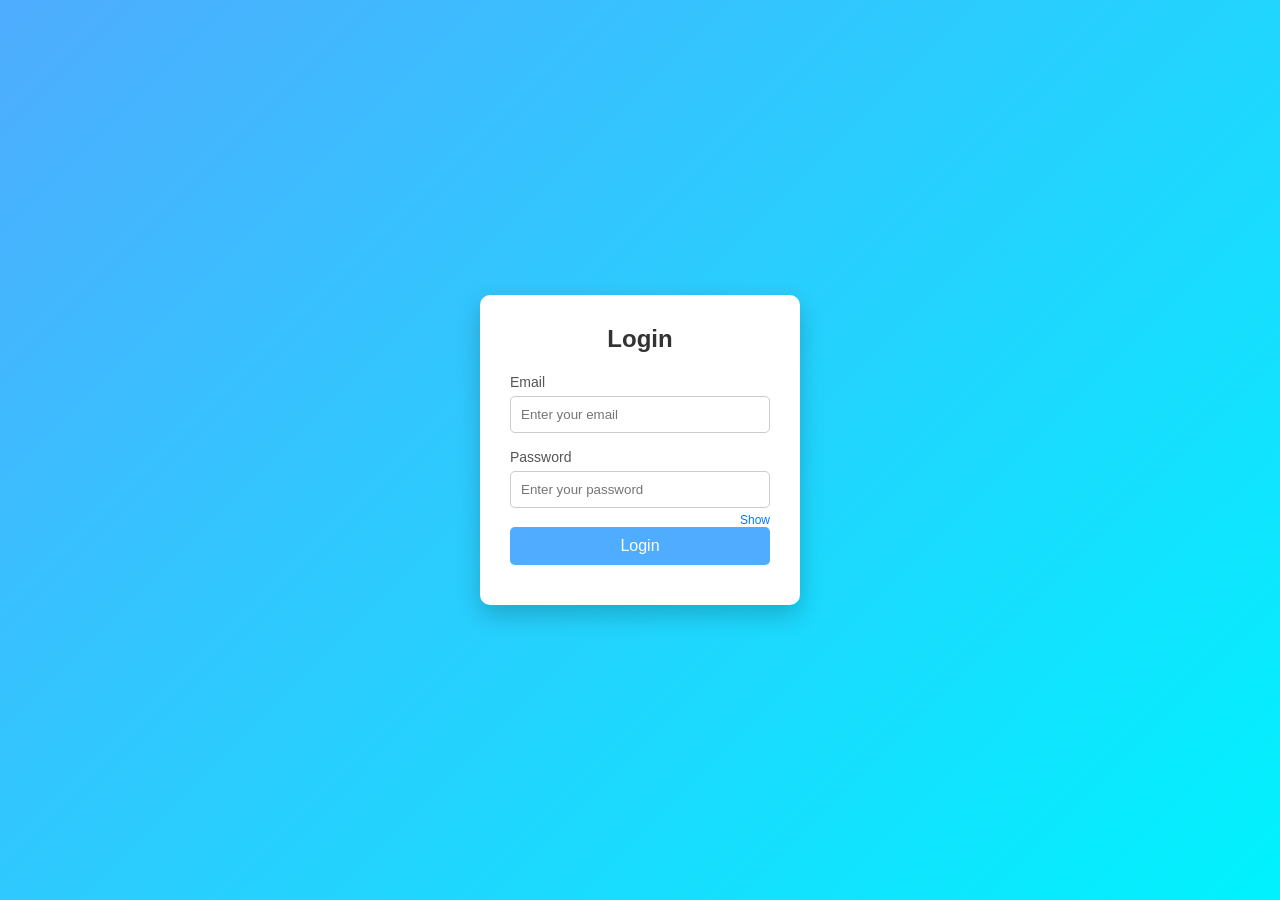
==== Login.html @ f2ed3ed3 "Create Login.html" ====
<!DOCTYPE html>
<html lang="en">
<head>
  <meta charset="UTF-8">
  <title>Professional Login</title>
  <style>
    * {
      margin: 0;
      padding: 0;
      box-sizing: border-box;
      font-family: Arial, sans-serif;
    }

    body {
      height: 100vh;
      background: linear-gradient(135deg, #4facfe, #00f2fe);
      display: flex;
      justify-content: center;
      align-items: center;
    }

    .login-container {
      background: #fff;
      padding: 30px;
      width: 320px;
      border-radius: 10px;
      box-shadow: 0 10px 25px rgba(0,0,0,0.2);
    }

    .login-container h2 {
      text-align: center;
      margin-bottom: 20px;
      color: #333;
    }

    .input-group {
      margin-bottom: 15px;
    }

    .input-group label {
      font-size: 14px;
      color: #555;
    }

    .input-group input {
      width: 100%;
      padding: 10px;
      margin-top: 5px;
      border: 1px solid #ccc;
      border-radius: 5px;
      outline: none;
      transition: 0.3s;
    }

    .input-group input:focus {
      border-color: #4facfe;
    }

    .toggle-password {
      cursor: pointer;
      font-size: 12px;
      color: #007BFF;
      float: right;
      margin-top: 5px;
    }

    .btn {
      width: 100%;
      padding: 10px;
      background: #4facfe;
      border: none;
      color: white;
      font-size: 16px;
      border-radius: 5px;
      cursor: pointer;
      transition: 0.3s;
    }

    .btn:hover {
      background: #00c6ff;
    }

    .error {
      color: red;
      font-size: 13px;
      margin-top: 5px;
    }

    .success {
      color: green;
      font-size: 14px;
      text-align: center;
      margin-top: 10px;
    }

  </style>
</head>
<body>

  <div class="login-container">
    <h2>Login</h2>

    <div class="input-group">
      <label>Email</label>
      <input type="email" id="email" placeholder="Enter your email">
      <div class="error" id="emailError"></div>
    </div>

    <div class="input-group">
      <label>Password</label>
      <input type="password" id="password" placeholder="Enter your password">
      <span class="toggle-password" onclick="togglePassword()">Show</span>
      <div class="error" id="passwordError"></div>
    </div>

    <button class="btn" onclick="login()">Login</button>

    <div class="success" id="successMsg"></div>
  </div>

  <script>
    function togglePassword() {
      const password = document.getElementById("password");
      if (password.type === "password") {
        password.type = "text";
      } else {
        password.type = "password";
      }
    }

    function login() {
      const email = document.getElementById("email").value.trim();
      const password = document.getElementById("password").value.trim();

      const emailError = document.getElementById("emailError");
      const passwordError = document.getElementById("passwordError");
      const successMsg = document.getElementById("successMsg");

      emailError.textContent = "";
      passwordError.textContent = "";
      successMsg.textContent = "";

      let isValid = true;

      // Email validation
      if (email === "") {
        emailError.textContent = "Email is required";
        isValid = false;
      } else if (!/\S+@\S+\.\S+/.test(email)) {
        emailError.textContent = "Invalid email format";
        isValid = false;
      }

      // Password validation
      if (password === "") {
        passwordError.textContent = "Password is required";
        isValid = false;
      } else if (password.length < 6) {
        passwordError.textContent = "Minimum 6 characters required";
        isValid = false;
      }

      // Demo login check
      if (isValid) {
        if (email === "admin@example.com" && password === "123456") {
          successMsg.textContent = "Login Successful!";
        } else {
          passwordError.textContent = "Invalid email or password";
        }
      }
    }
  </script>

</body>
</html>
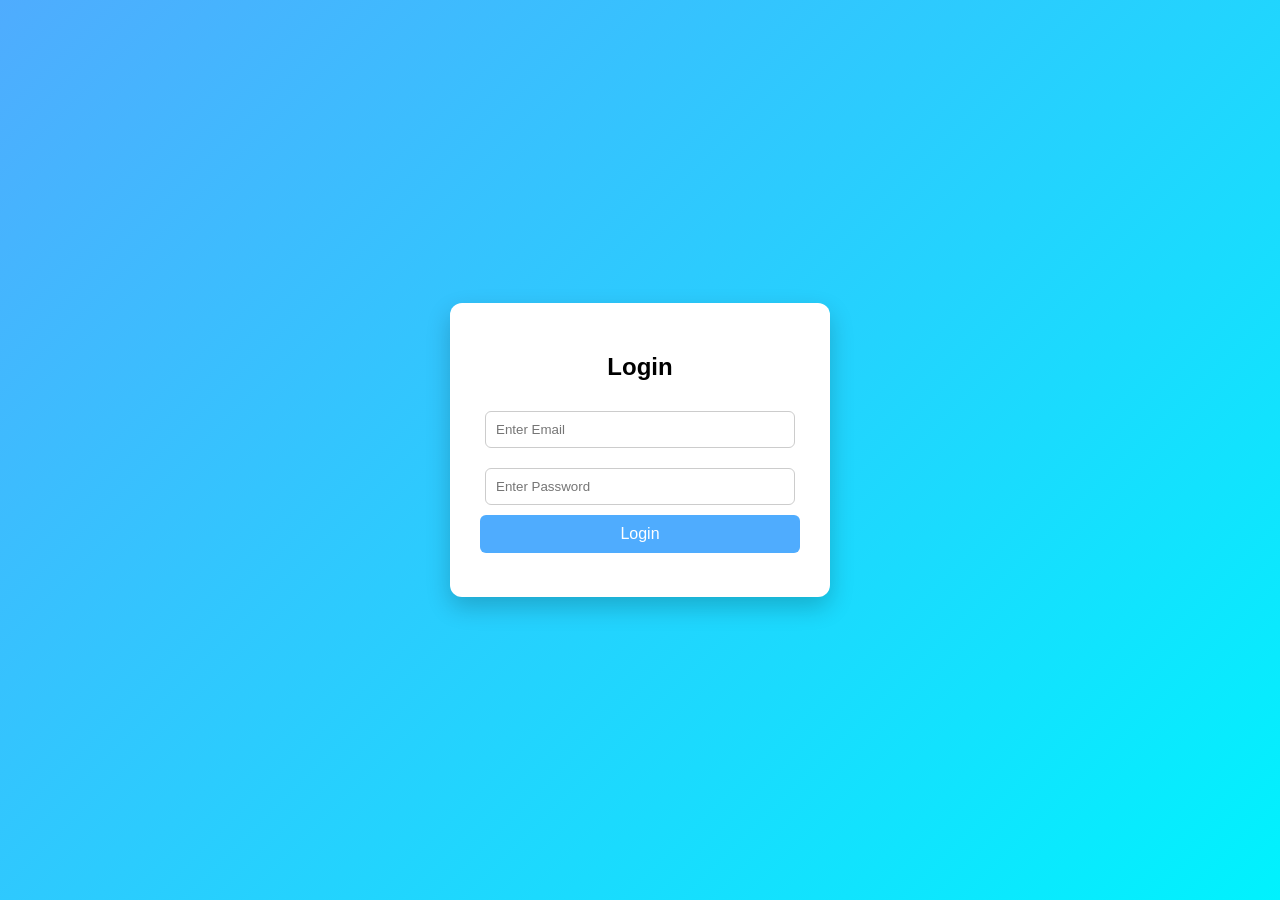
==== commit 5d9584fb: "Update Login.html" ====
--- a/Login.html
+++ b/Login.html
@@ -2,171 +2,102 @@
 <html lang="en">
 <head>
   <meta charset="UTF-8">
-  <title>Professional Login</title>
+  <title>Login Page</title>
+
   <style>
-    * {
+    body {
       margin: 0;
-      padding: 0;
-      box-sizing: border-box;
       font-family: Arial, sans-serif;
-    }
-
-    body {
+      background: linear-gradient(135deg, #4facfe, #00f2fe);
       height: 100vh;
-      background: linear-gradient(135deg, #4facfe, #00f2fe);
       display: flex;
       justify-content: center;
       align-items: center;
     }
 
-    .login-container {
+    .container {
       background: #fff;
       padding: 30px;
       width: 320px;
-      border-radius: 10px;
+      border-radius: 12px;
+      text-align: center;
       box-shadow: 0 10px 25px rgba(0,0,0,0.2);
     }
 
-    .login-container h2 {
-      text-align: center;
+    h2 {
       margin-bottom: 20px;
-      color: #333;
     }
 
-    .input-group {
-      margin-bottom: 15px;
+    input {
+      width: 90%;
+      padding: 10px;
+      margin: 10px 0;
+      border: 1px solid #ccc;
+      border-radius: 6px;
+      outline: none;
     }
 
-    .input-group label {
-      font-size: 14px;
-      color: #555;
-    }
-
-    .input-group input {
-      width: 100%;
-      padding: 10px;
-      margin-top: 5px;
-      border: 1px solid #ccc;
-      border-radius: 5px;
-      outline: none;
-      transition: 0.3s;
-    }
-
-    .input-group input:focus {
+    input:focus {
       border-color: #4facfe;
     }
 
-    .toggle-password {
-      cursor: pointer;
-      font-size: 12px;
-      color: #007BFF;
-      float: right;
-      margin-top: 5px;
-    }
-
-    .btn {
+    button {
       width: 100%;
       padding: 10px;
       background: #4facfe;
       border: none;
       color: white;
       font-size: 16px;
-      border-radius: 5px;
+      border-radius: 6px;
       cursor: pointer;
       transition: 0.3s;
     }
 
-    .btn:hover {
+    button:hover {
       background: #00c6ff;
     }
 
-    .error {
-      color: red;
-      font-size: 13px;
-      margin-top: 5px;
+    #message {
+      margin-top: 10px;
+      font-size: 14px;
     }
-
-    .success {
-      color: green;
-      font-size: 14px;
-      text-align: center;
-      margin-top: 10px;
-    }
-
   </style>
 </head>
+
 <body>
 
-  <div class="login-container">
+  <div class="container">
     <h2>Login</h2>
 
-    <div class="input-group">
-      <label>Email</label>
-      <input type="email" id="email" placeholder="Enter your email">
-      <div class="error" id="emailError"></div>
-    </div>
+    <input type="text" id="email" placeholder="Enter Email">
+    <input type="password" id="password" placeholder="Enter Password">
 
-    <div class="input-group">
-      <label>Password</label>
-      <input type="password" id="password" placeholder="Enter your password">
-      <span class="toggle-password" onclick="togglePassword()">Show</span>
-      <div class="error" id="passwordError"></div>
-    </div>
+    <button onclick="login()">Login</button>
 
-    <button class="btn" onclick="login()">Login</button>
-
-    <div class="success" id="successMsg"></div>
+    <p id="message"></p>
   </div>
 
   <script>
-    function togglePassword() {
-      const password = document.getElementById("password");
-      if (password.type === "password") {
-        password.type = "text";
-      } else {
-        password.type = "password";
-      }
-    }
-
     function login() {
       const email = document.getElementById("email").value.trim();
       const password = document.getElementById("password").value.trim();
+      const message = document.getElementById("message");
 
-      const emailError = document.getElementById("emailError");
-      const passwordError = document.getElementById("passwordError");
-      const successMsg = document.getElementById("successMsg");
+      message.style.color = "red";
+      message.textContent = "";
 
-      emailError.textContent = "";
-      passwordError.textContent = "";
-      successMsg.textContent = "";
-
-      let isValid = true;
-
-      // Email validation
-      if (email === "") {
-        emailError.textContent = "Email is required";
-        isValid = false;
-      } else if (!/\S+@\S+\.\S+/.test(email)) {
-        emailError.textContent = "Invalid email format";
-        isValid = false;
+      if (email === "" || password === "") {
+        message.textContent = "Please fill all fields";
+        return;
       }
 
-      // Password validation
-      if (password === "") {
-        passwordError.textContent = "Password is required";
-        isValid = false;
-      } else if (password.length < 6) {
-        passwordError.textContent = "Minimum 6 characters required";
-        isValid = false;
-      }
-
-      // Demo login check
-      if (isValid) {
-        if (email === "admin@example.com" && password === "123456") {
-          successMsg.textContent = "Login Successful!";
-        } else {
-          passwordError.textContent = "Invalid email or password";
-        }
+      // Demo credentials
+      if (email === "admin@example.com" && password === "123456") {
+        message.style.color = "green";
+        message.textContent = "Login Successful!";
+      } else {
+        message.style.color = "red";
+        message.textContent = "Invalid Email or Password";
       }
     }
   </script>
